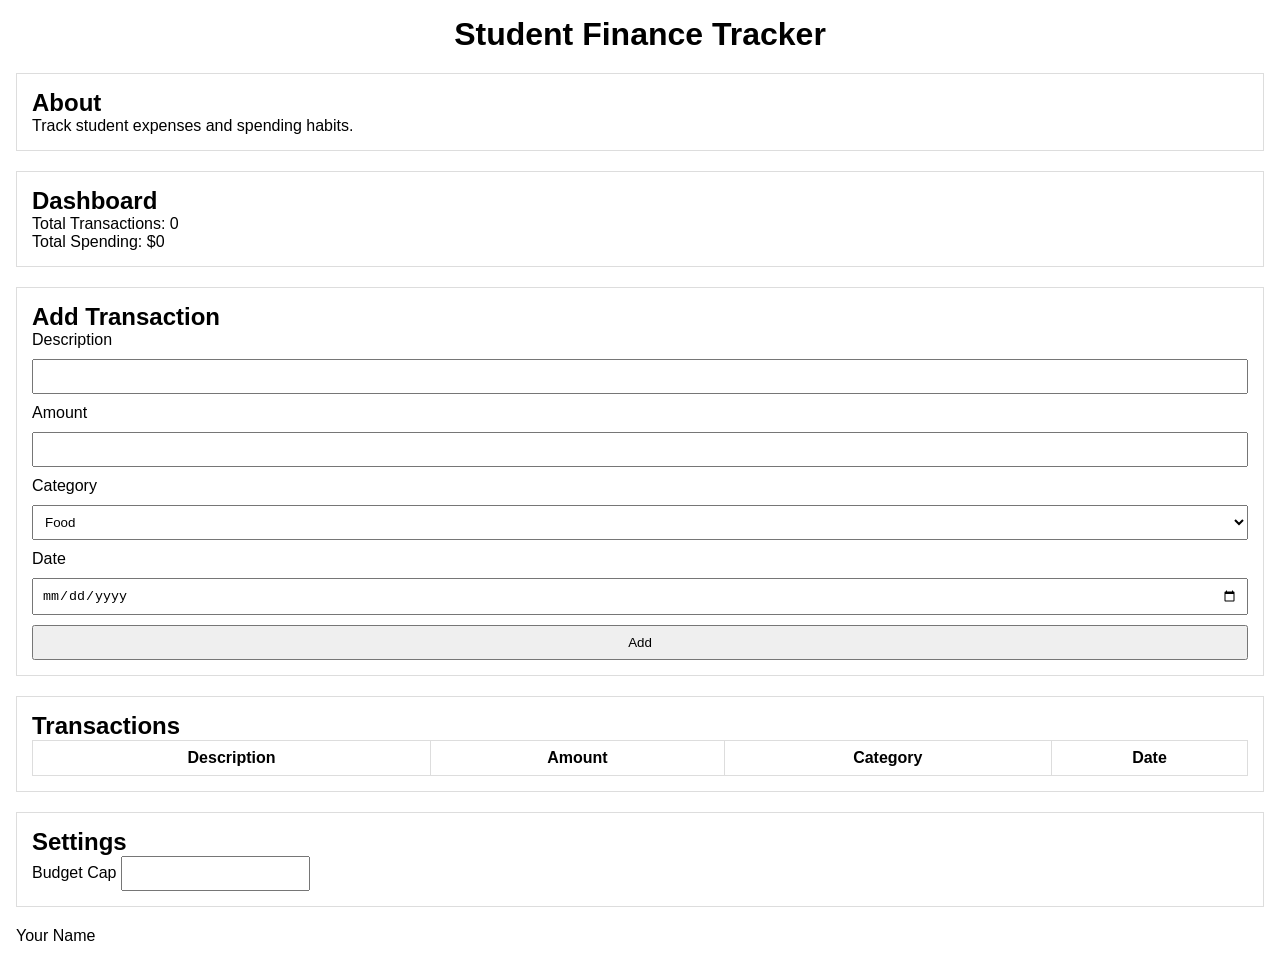
==== index.html @ 843f939b "M2: just Created a HTML structure" ====
<!DOCTYPE html>
<html lang="en">
<head>
    <meta charset="UTF-8">
    <meta name="viewport" content="width=device-width, initial-scale=1.0">
    <title>Student Finance Tracker</title>
    <link rel="stylesheet" href="styles.css">
</head>
<body>

<header>
    <h1>Student Finance Tracker</h1>
</header>

<main>

    <section>
        <h2>About</h2>
        <p>Track student expenses and spending habits.</p>
    </section>

    <section>
        <h2>Dashboard</h2>
        <p>Total Transactions: 0</p>
        <p>Total Spending: $0</p>
    </section>

    <section>
        <h2>Add Transaction</h2>

        <form>
            <label>Description</label>
            <input type="text">

            <label>Amount</label>
            <input type="number">

            <label>Category</label>
            <select>
                <option>Food</option>
                <option>Books</option>
                <option>Transport</option>
                <option>Entertainment</option>
                <option>Fees</option>
                <option>Other</option>
            </select>

            <label>Date</label>
            <input type="date">

            <button type="submit">Add</button>
        </form>
    </section>

    <section>
        <h2>Transactions</h2>

        <table>
            <thead>
                <tr>
                    <th>Description</th>
                    <th>Amount</th>
                    <th>Category</th>
                    <th>Date</th>
                </tr>
            </thead>

            <tbody>
            </tbody>
        </table>
    </section>

    <section>
        <h2>Settings</h2>

        <label>Budget Cap</label>
        <input type="number">
    </section>

</main>

<footer>
    <p>Your Name</p>
</footer>

<script src="app.js"></script>

</body>
</html>
---- styles.css ----
* {
    margin: 0;
    padding: 0;
    box-sizing: border-box;
}

body {
    font-family: Arial, sans-serif;
    padding: 1rem;
}

header {
    text-align: center;
    margin-bottom: 20px;
}

section {
    margin-bottom: 20px;
    padding: 15px;
    border: 1px solid #ddd;
}

form {
    display: flex;
    flex-direction: column;
    gap: 10px;
}

input,
select,
button {
    padding: 8px;
}

table {
    width: 100%;
    border-collapse: collapse;
}

th,
td {
    border: 1px solid #ddd;
    padding: 8px;
}

button {
    cursor: pointer;
}

button:hover {
    opacity: 0.9;
}
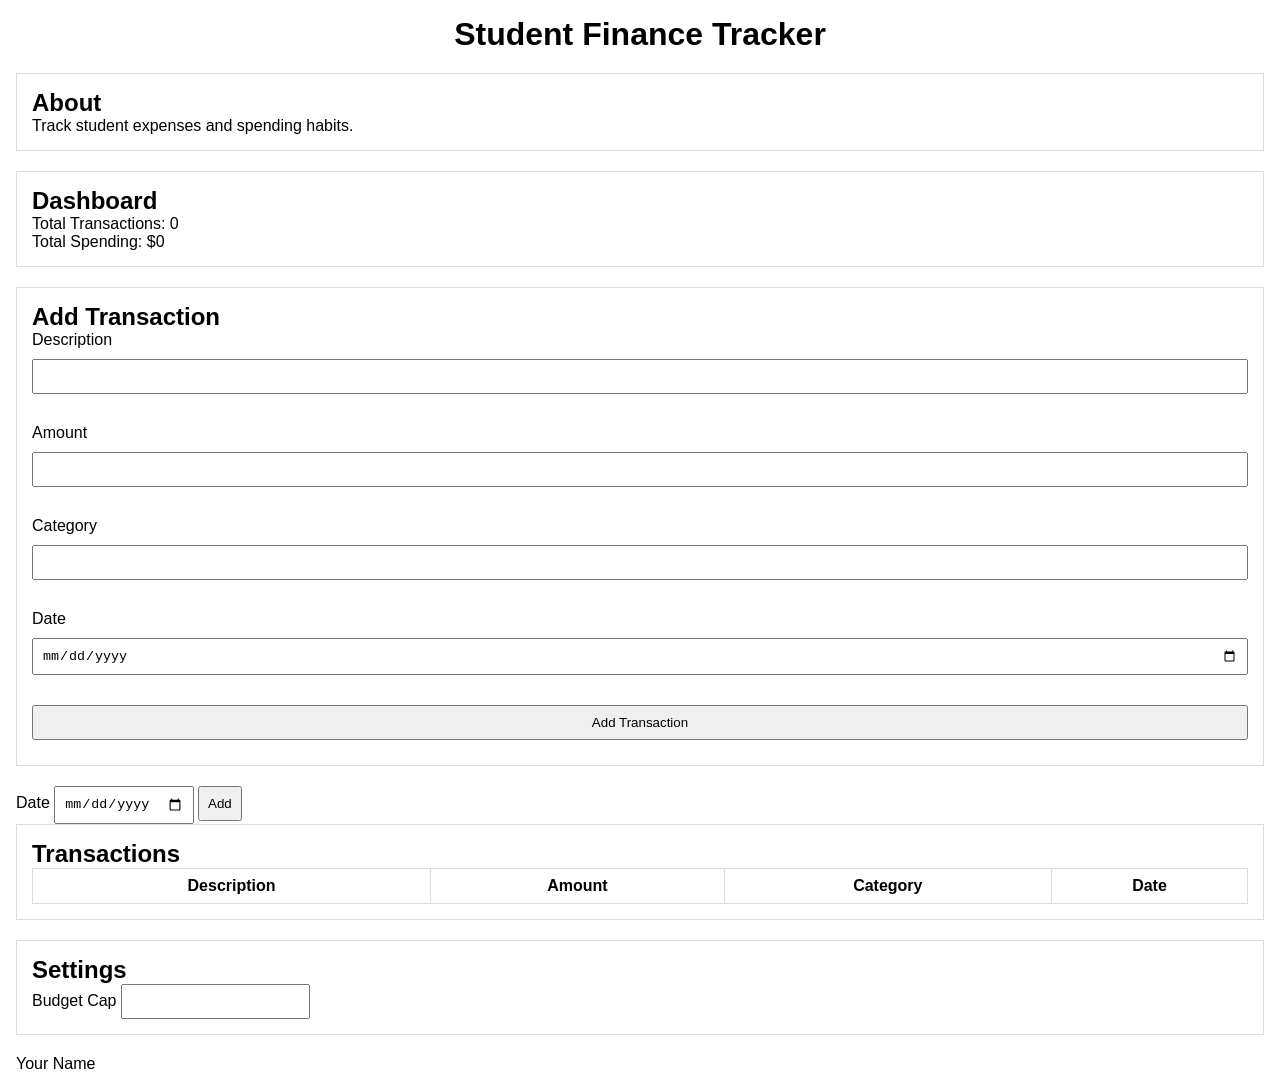
==== commit f1f26afd: "M3 regex validations" ====
--- a/index.html
+++ b/index.html
@@ -28,22 +28,31 @@
     <section>
         <h2>Add Transaction</h2>
 
-        <form>
-            <label>Description</label>
-            <input type="text">
+        <form id="transactionForm">
 
-            <label>Amount</label>
-            <input type="number">
+            <label for="description">Description</label>
+            <input id="description" type="text">
+            <small id="descriptionError"></small>
 
-            <label>Category</label>
-            <select>
-                <option>Food</option>
-                <option>Books</option>
-                <option>Transport</option>
-                <option>Entertainment</option>
-                <option>Fees</option>
-                <option>Other</option>
-            </select>
+            <label for="amount">Amount</label>
+            <input id="amount" type="text">
+            <small id="amountError"></small>
+
+            <label for="category">Category</label>
+            <input id="category" type="text">
+            <small id="categoryError"></small>
+
+            <label for="date">Date</label>
+            <input id="date" type="date">
+            <small id="dateError"></small>
+
+            <button type="submit">Add Transaction</button>
+
+    </form>
+
+    <p id="statusMessage"></p>
+
+</section>
 
             <label>Date</label>
             <input type="date">
--- a/styles.css
+++ b/styles.css
@@ -50,3 +50,14 @@
 button:hover {
     opacity: 0.9;
 }
+
+small {
+    color: red;
+    display: block;
+    margin-bottom: 10px;
+}
+
+#statusMessage {
+    color: green;
+    margin-top: 10px;
+}
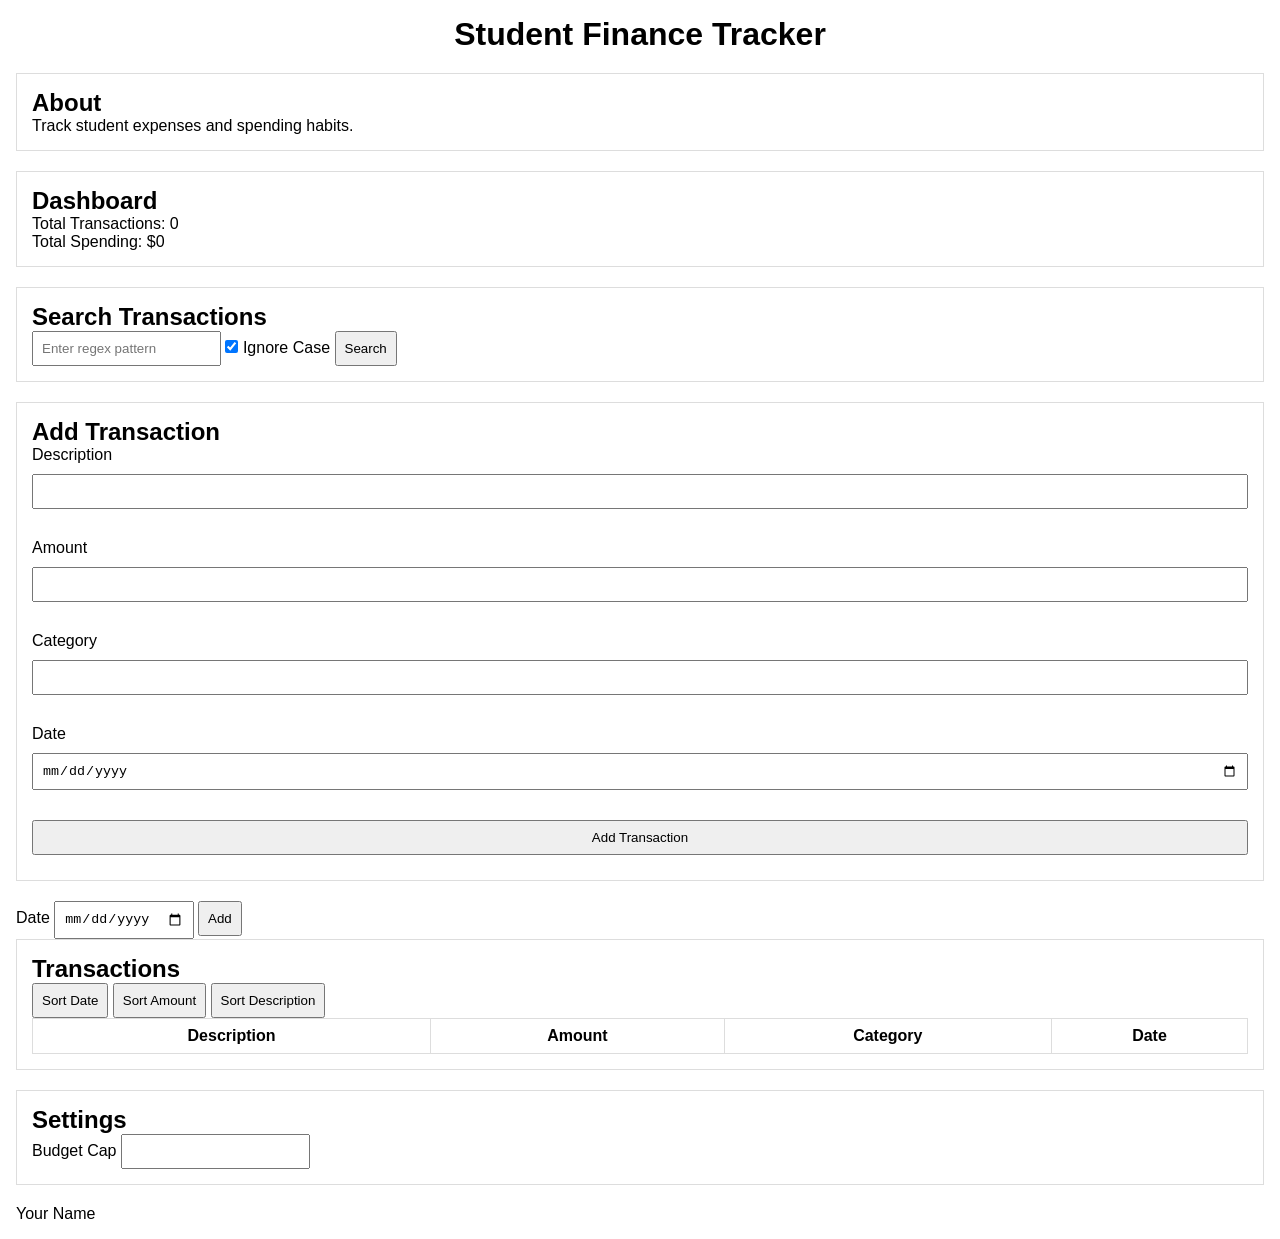
==== commit 763f67af: "M4: Added transaction rendering, sorting and regex search" ====
--- a/index.html
+++ b/index.html
@@ -23,6 +23,21 @@
         <h2>Dashboard</h2>
         <p>Total Transactions: 0</p>
         <p>Total Spending: $0</p>
+    </section>
+
+    <section>
+        <h2>Search Transactions</h2>
+
+        <input type="text" id="searchInput" placeholder="Enter regex pattern">
+
+        <label>
+            <input type="checkbox" id="caseInsensitive" checked>
+        Ignore Case
+        </label>
+
+        <button id="searchBtn">Search</button>
+
+        <p id="searchStatus"></p>
     </section>
 
     <section>
@@ -63,6 +78,9 @@
 
     <section>
         <h2>Transactions</h2>
+        <button id="sortDate">Sort Date</button>
+    <button id="sortAmount">Sort Amount</button>
+    <button id="sortDescription">Sort Description</button>
 
         <table>
             <thead>
@@ -74,8 +92,7 @@
                 </tr>
             </thead>
 
-            <tbody>
-            </tbody>
+            <tbody id="transactionTableBody"></tbody>
         </table>
     </section>
 
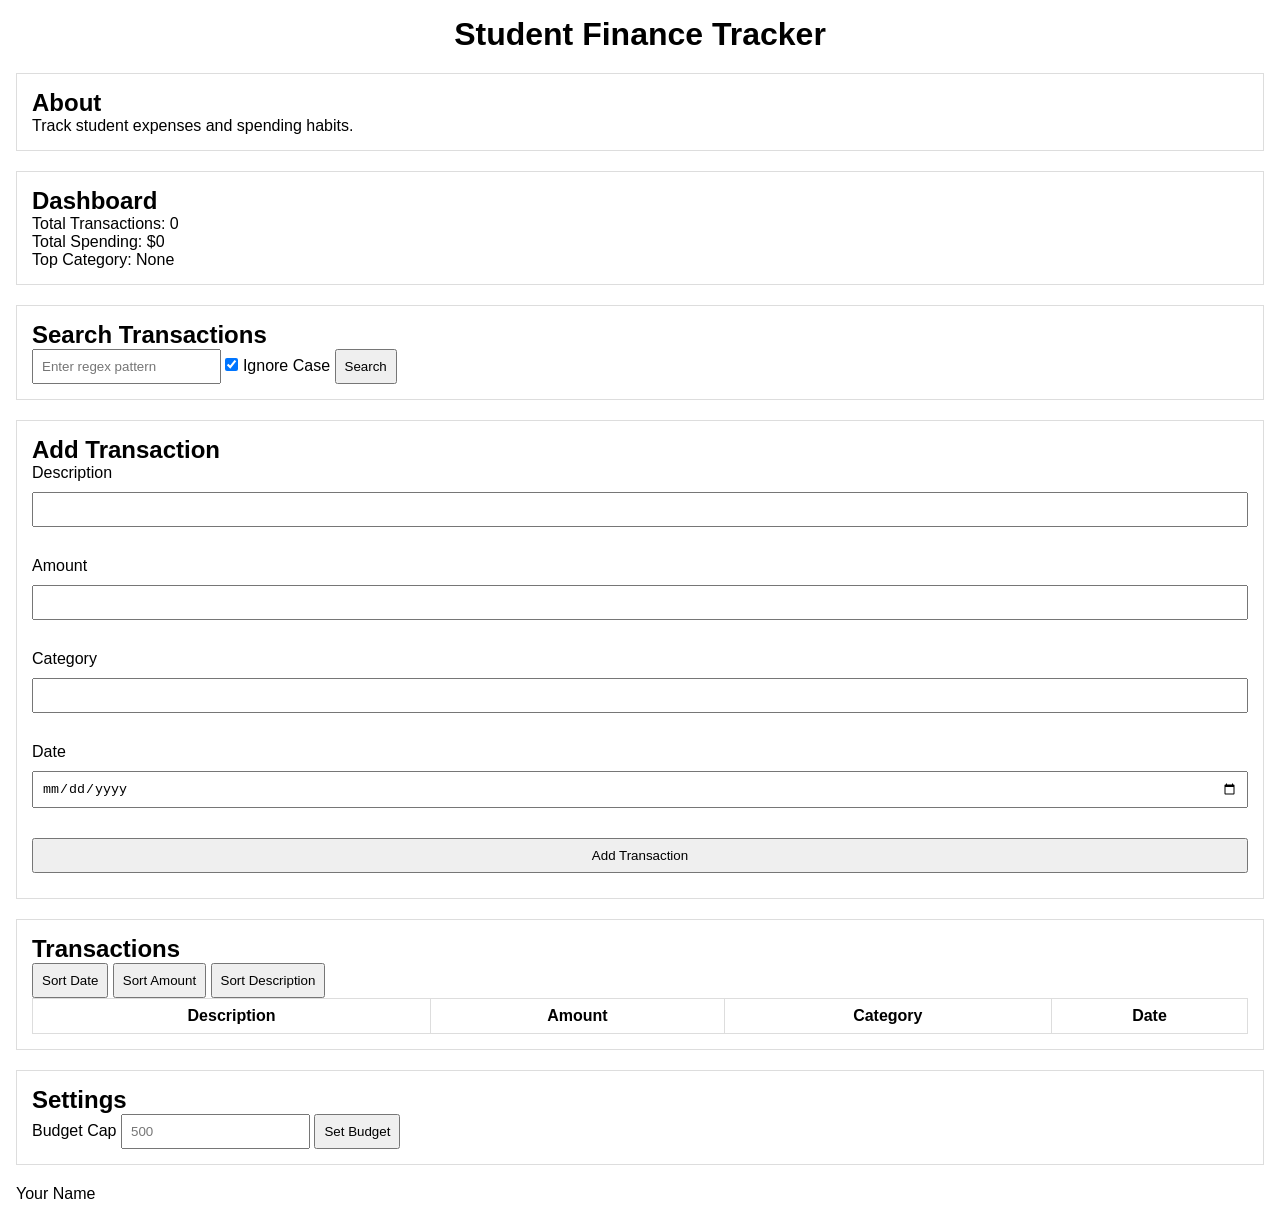
==== commit 683d4773: "M5 I just finished dashboard stats and budgeting" ====
--- a/index.html
+++ b/index.html
@@ -19,10 +19,23 @@
         <p>Track student expenses and spending habits.</p>
     </section>
 
+    
     <section>
         <h2>Dashboard</h2>
-        <p>Total Transactions: 0</p>
-        <p>Total Spending: $0</p>
+
+        <p>Total Transactions:
+            <span id="totalTransactions">0</span>
+        </p>
+
+        <p>Total Spending:
+            $<span id="totalSpending">0</span>
+        </p>
+
+        <p>Top Category:
+            <span id="topCategory">None</span>
+        </p>
+
+        <p id="budgetMessage" aria-live="polite"></p>
     </section>
 
     <section>
@@ -69,12 +82,7 @@
 
 </section>
 
-            <label>Date</label>
-            <input type="date">
-
-            <button type="submit">Add</button>
-        </form>
-    </section>
+            
 
     <section>
         <h2>Transactions</h2>
@@ -98,9 +106,13 @@
 
     <section>
         <h2>Settings</h2>
+        <label for="budgetCap">Budget Cap</label>
+        <input type="number" id="budgetCap" placeholder="500">
+        <button id="setBudgetBtn" type="button">
+            Set Budget
+        </button>
 
-        <label>Budget Cap</label>
-        <input type="number">
+        
     </section>
 
 </main>
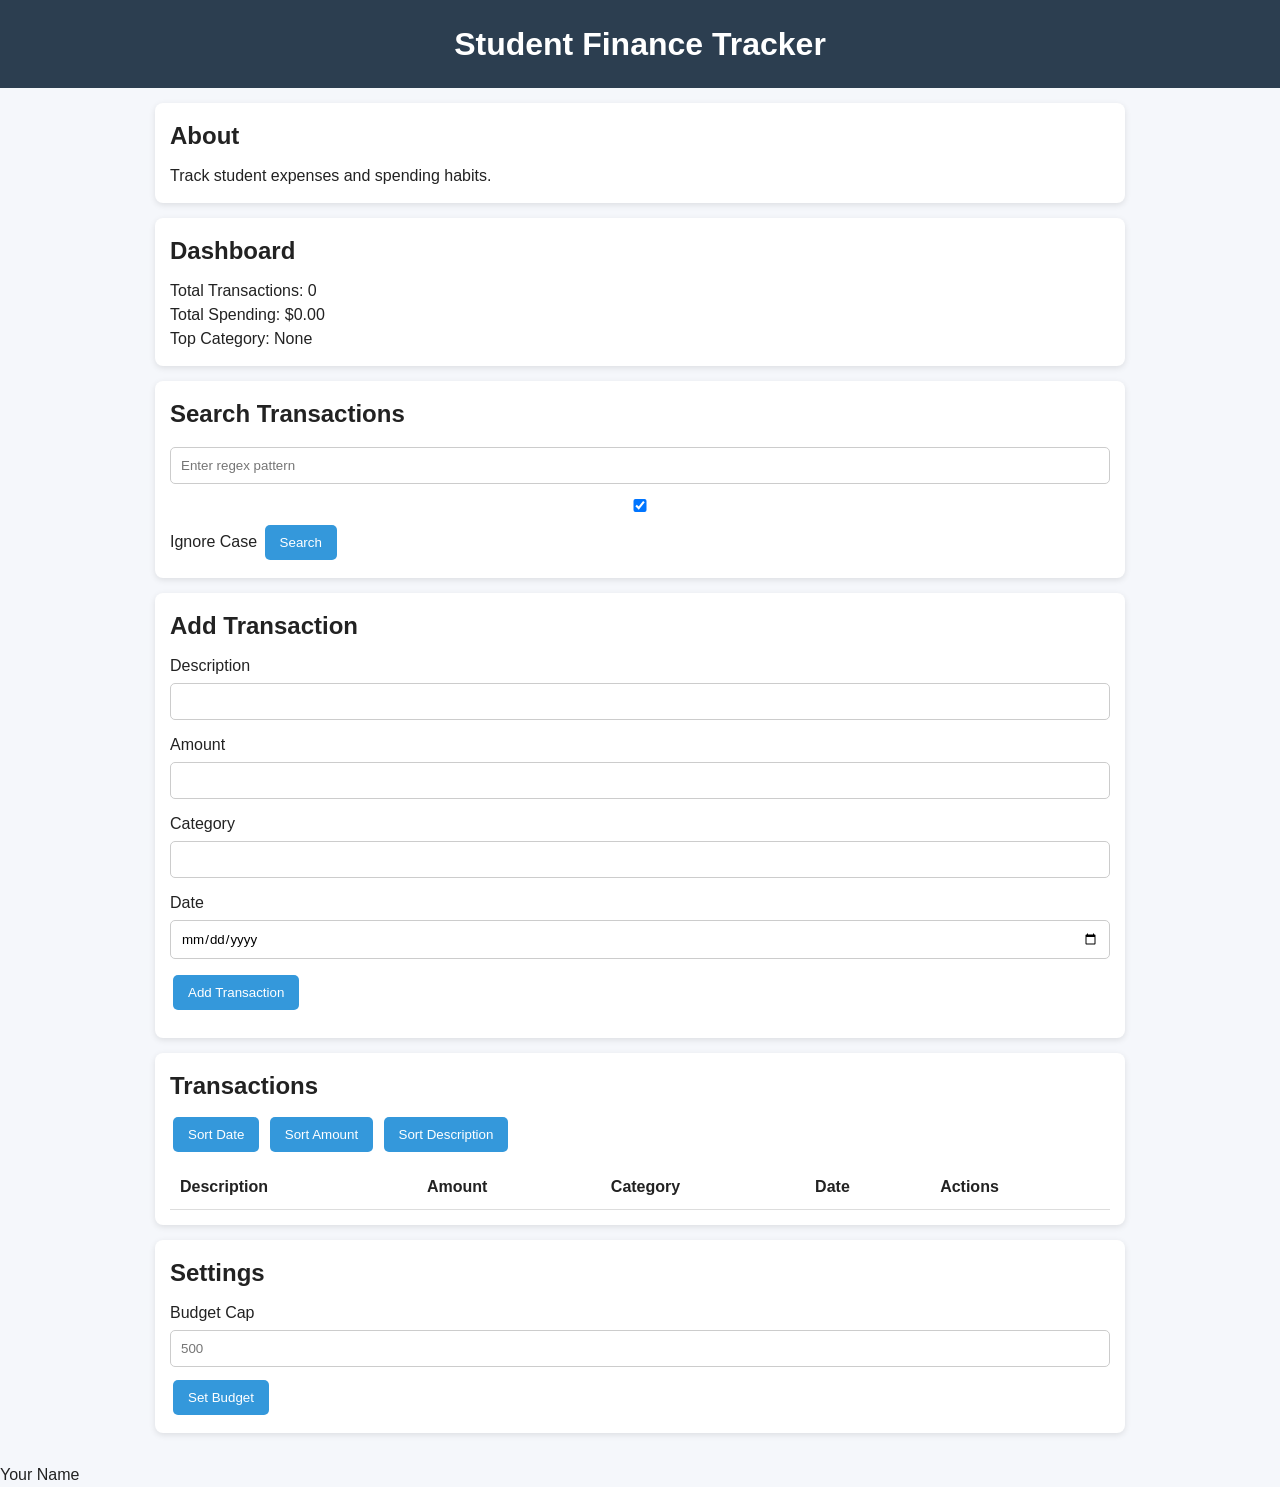
==== commit e6814a7b: "polishing and adding a better ui and css" ====
--- a/index.html
+++ b/index.html
@@ -97,6 +97,7 @@
                     <th>Amount</th>
                     <th>Category</th>
                     <th>Date</th>
+                    <th>Actions</th>
                 </tr>
             </thead>
 
--- a/styles.css
+++ b/styles.css
@@ -2,62 +2,144 @@
     margin: 0;
     padding: 0;
     box-sizing: border-box;
+    font-family: Arial, sans-serif;
 }
 
 body {
-    font-family: Arial, sans-serif;
-    padding: 1rem;
+    background: #f5f7fb;
+    color: #222;
+    line-height: 1.5;
 }
 
+/* HEADER */
 header {
+    background: #2c3e50;
+    color: white;
+    padding: 20px;
     text-align: center;
-    margin-bottom: 20px;
 }
 
-section {
-    margin-bottom: 20px;
+/* MAIN LAYOUT */
+main {
+    max-width: 1000px;
+    margin: auto;
     padding: 15px;
-    border: 1px solid #ddd;
 }
 
-form {
-    display: flex;
-    flex-direction: column;
-    gap: 10px;
+/* SECTIONS */
+section {
+    background: white;
+    padding: 15px;
+    margin-bottom: 15px;
+    border-radius: 8px;
+    box-shadow: 0 2px 6px rgba(0,0,0,0.1);
 }
 
-input,
-select,
-button {
-    padding: 8px;
+/* HEADINGS */
+h2 {
+    margin-bottom: 10px;
 }
 
+/* INPUTS */
+input {
+    width: 100%;
+    padding: 10px;
+    margin-top: 5px;
+    margin-bottom: 10px;
+    border: 1px solid #ccc;
+    border-radius: 5px;
+}
+
+/* BUTTONS */
+button {
+    padding: 10px 15px;
+    border: none;
+    border-radius: 5px;
+    cursor: pointer;
+    background: #3498db;
+    color: white;
+    transition: 0.2s;
+    margin: 3px;
+}
+
+button:hover {
+    background: #2980b9;
+    transform: scale(1.02);
+}
+
+/* TABLE */
 table {
     width: 100%;
     border-collapse: collapse;
+    margin-top: 10px;
 }
 
-th,
-td {
-    border: 1px solid #ddd;
-    padding: 8px;
+th, td {
+    border-bottom: 1px solid #ddd;
+    padding: 10px;
+    text-align: left;
 }
 
-button {
-    cursor: pointer;
-}
-
-button:hover {
-    opacity: 0.9;
-}
-
+/* ERROR TEXT */
 small {
     color: red;
     display: block;
-    margin-bottom: 10px;
+    margin-top: -5px;
+    margin-bottom: 8px;
 }
 
+/* STATUS MESSAGE */
 #statusMessage {
+    margin-top: 10px;
     color: green;
-    margin-top: 10px;
 }
+
+/* DASHBOARD TEXT */
+#budgetMessage {
+    font-weight: bold;
+}
+
+/* ANIMATION (simple fade in) */
+section {
+    animation: fadeIn 0.3s ease-in;
+}
+
+@keyframes fadeIn {
+    from {
+        opacity: 0;
+        transform: translateY(5px);
+    }
+    to {
+        opacity: 1;
+        transform: translateY(0);
+    }
+}
+
+/* RESPONSIVE DESIGN */
+
+/* TABLET */
+@media (max-width: 768px) {
+    main {
+        padding: 10px;
+    }
+
+    button {
+        width: 100%;
+        margin-bottom: 5px;
+    }
+}
+
+/* MOBILE */
+@media (max-width: 480px) {
+    header {
+        font-size: 18px;
+    }
+
+    section {
+        padding: 10px;
+    }
+
+    th, td {
+        font-size: 14px;
+    }
+}
